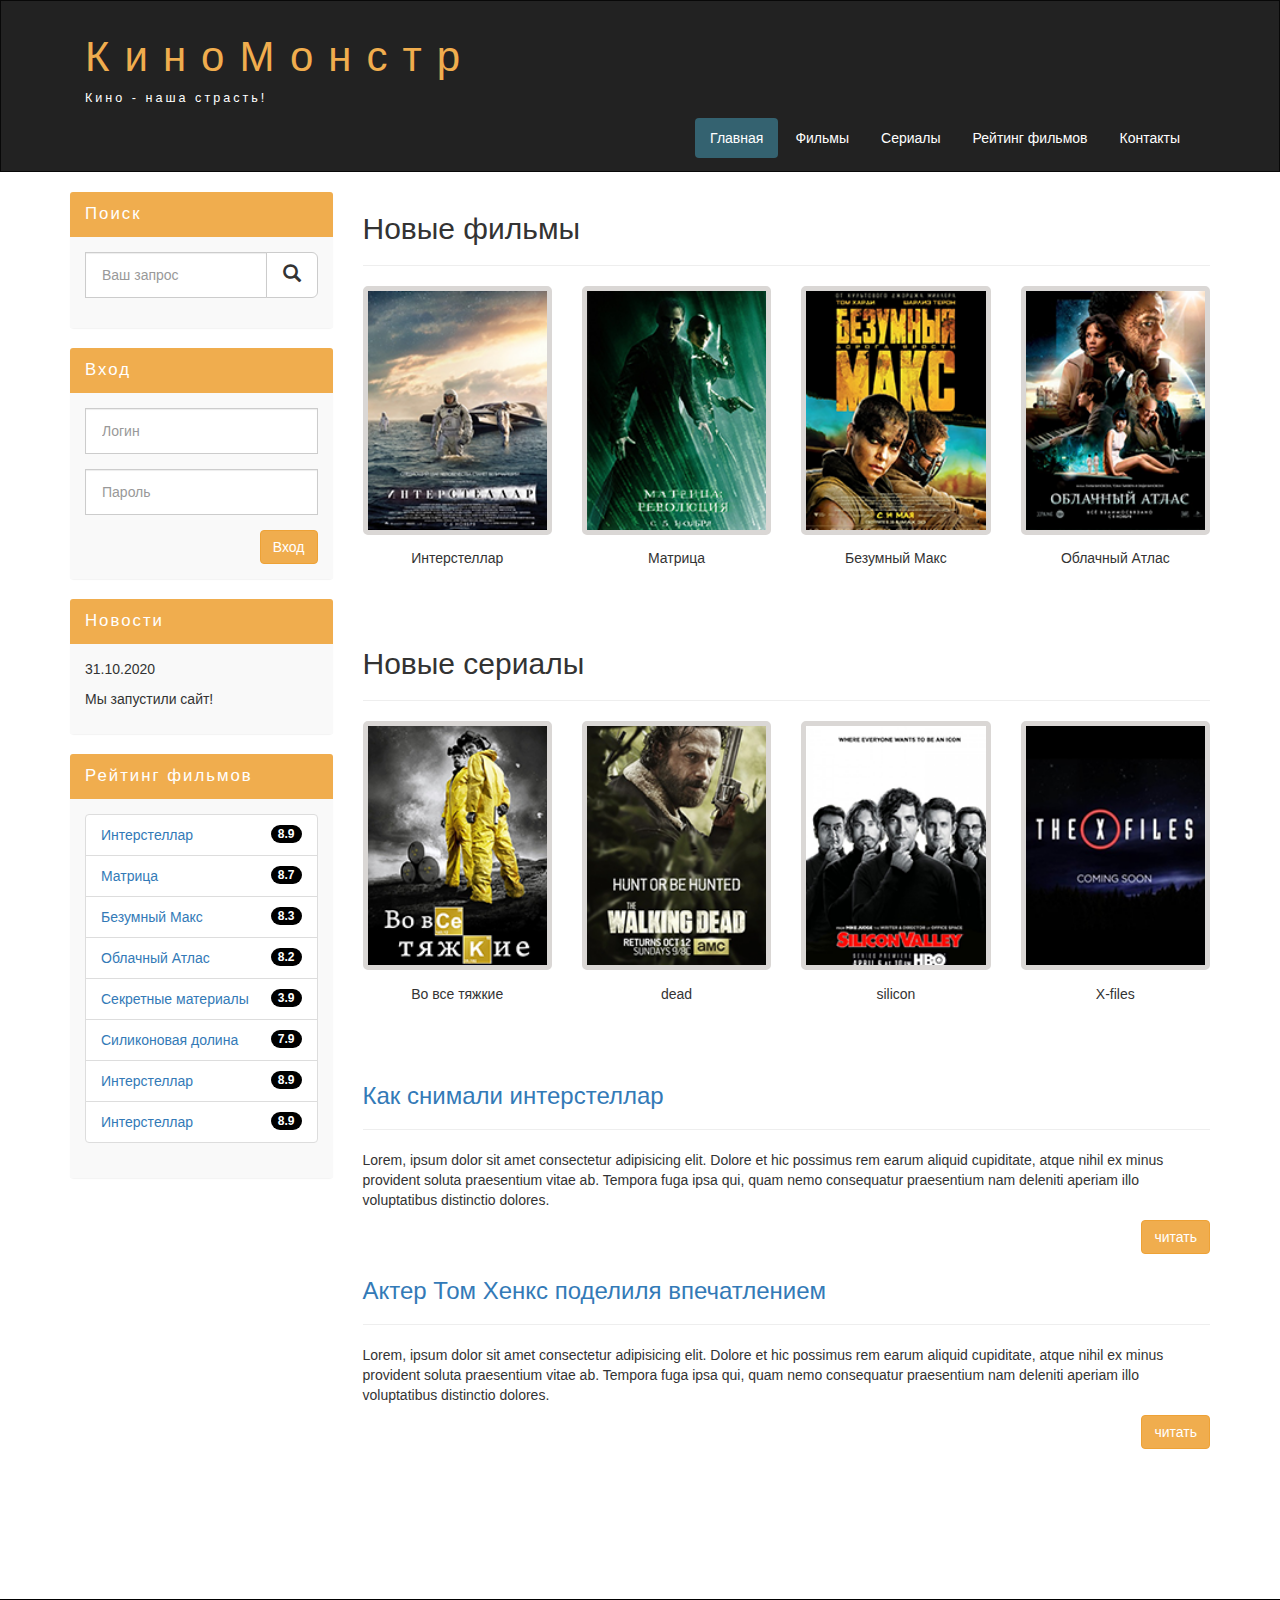
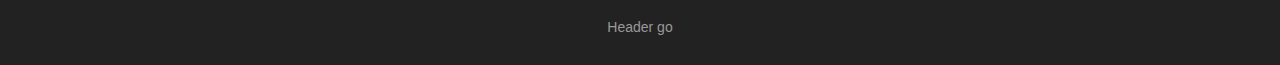
==== index.html @ dbcf628f "init add files" ====
<!doctype html>
<html lang="ru">
  <head>
    <meta charset="utf-8">
    <meta http-equiv="X-UA-Compatible" content="IE=edge">
    <meta name="viewport" content="width=device-width, initial-scale=1">
    <!-- The above 3 meta tags *must* come first in the head; any other head content must come *after* these tags -->
    <title>Киномонстр главная</title>
    
    <!-- Bootstrap -->
    <link rel="stylesheet" href="assets/css/bootstrap.min.css">
    <link rel="stylesheet" href="assets/css/style.css">

    <!-- HTML5 shim and Respond.js for IE8 support of HTML5 elements and media queries -->
    <!-- WARNING: Respond.js doesn't work if you view the page via file:// -->
    <!--[if lt IE 9]>
      <script src="https://oss.maxcdn.com/html5shiv/3.7.3/html5shiv.min.js"></script>
      <script src="https://oss.maxcdn.com/respond/1.4.2/respond.min.js"></script>
    <![endif]-->
  </head>
  <body>
    

    <div class="container-fluid">
        <div class="row">
            
            <nav role="navigation" class="navbar navbar-inverse">
                <div class="container">

                    <div class="navbar-header header">
                        <div class="container">
                            <div class="row">
                                <div class="col-lg-12">
                                    <h1><a href="#">КиноМонстр</a></h1>
                                    <p>Кино - наша страсть!</p>
                                </div>
                            </div>
                        </div>

                        <button type="button" data-target="#navbarCollapse" data-toggle="collapse" class="navbar-toggle">
                            <span class="sr-only">Toggle navigation</span>
                            <span class="icon-bar"></span>
                            <span class="icon-bar"></span>
                            <span class="icon-bar"></span>
                        </button>

                    </div>


                    <div id="navbarCollapse" class="collapse navbar-collapse navbar-right">

                        <ul class="nav nav-pills">
                            <li class="active"><a href="#">Главная</a></li>
                            <li><a href="films.html">Фильмы</a></li>
                            <li><a href="#">Сериалы</a></li>
                            <li><a href="rating.html">Рейтинг фильмов</a></li>
                            <li><a href="contact.html">Контакты</a></li>
                        </ul>

                    </div>
                </div>
            </nav>

        </div>
    </div>

    <div class="wrapper">
        <div class="container">
            <div class="row">
                <div class="col-lg-push-3 col-lg-9">

                    <form action="#" role="search" class="visible-xs">
                        <div class="form-group">
                            <div class="input-group">
                                <input type="search" class="form-control input-lg" placeholder="Ваш запрос">
                                <div class="input-group-btn">
                                    <button class="btn btn-default btn-lg" type="submit"><i class="glyphicon glyphicon-search"></i></button>
                                </div>
                            </div>
                            
                        </div>
                    </form>

                    <h2>Новые фильмы</h2>
                    <hr>
                    <div class="row">

                        <div class="films_block col-lg-3 col-md-3 col-sm-3 col-xs-6">
                            <img src="assets/img/inter.png" alt="интерстеллар">
                            <div class="film_label">Интерстеллар</div>
                        </div>
                        <div class="films_block col-lg-3 col-md-3 col-sm-3 col-xs-6">
                            <img src="assets/img/matrix.png" alt="Матрица">
                            <div class="film_label">Матрица</div>
                        </div>
                        <div class="films_block col-lg-3 col-md-3 col-sm-3 col-xs-6">
                            <img src="assets/img/max.png" alt="Безумный Макс">
                            <div class="film_label">Безумный Макс</div>
                        </div>
                        <div class="films_block col-lg-3 col-md-3 col-sm-3 col-xs-6">
                            <img src="assets/img/cloud.png" alt="Облачный Атлас">
                            <div class="film_label">Облачный Атлас</div>
                        </div>

                    </div>
                    <div class="margin-8"></div>
                    <h2>Новые сериалы</h2>
                    <hr>
                    <div class="row">

                        <div class="films_block col-lg-3 col-md-3 col-sm-3 col-xs-6">
                            <img src="assets/img/breakingbad.png" alt="Во все тяжкие">
                            <div class="film_label">Во все тяжкие</div>
                        </div>
                        <div class="films_block col-lg-3 col-md-3 col-sm-3 col-xs-6">
                            <img src="assets/img/dead.png" alt="dead">
                            <div class="film_label">dead</div>
                        </div>
                        <div class="films_block col-lg-3 col-md-3 col-sm-3 col-xs-6">
                            <img src="assets/img/silicon.png" alt="silicon">
                            <div class="film_label">silicon</div>
                        </div>
                        <div class="films_block col-lg-3 col-md-3 col-sm-3 col-xs-6">
                            <img src="assets/img/xfiles.png" alt="X-files">
                            <div class="film_label">X-files</div>
                        </div>

                    </div>
                    <div class="margin-8"></div>

                    <a href="#"><h3>Как снимали интерстеллар</h3></a>
                    <hr>
                    <p>Lorem, ipsum dolor sit amet consectetur adipisicing elit. Dolore et hic possimus rem earum aliquid cupiditate, atque nihil ex minus provident soluta praesentium vitae ab. Tempora fuga ipsa qui, quam nemo consequatur praesentium nam deleniti aperiam illo voluptatibus distinctio dolores.</p>
                    <a href="#" class="btn btn-warning pull-right">читать</a>
                    <div class="margin-8"></div>

                    <a href="#"><h3>Актер Том Хенкс поделиля впечатлением</h3></a>
                    <hr>
                    <p>Lorem, ipsum dolor sit amet consectetur adipisicing elit. Dolore et hic possimus rem earum aliquid cupiditate, atque nihil ex minus provident soluta praesentium vitae ab. Tempora fuga ipsa qui, quam nemo consequatur praesentium nam deleniti aperiam illo voluptatibus distinctio dolores.</p>
                    <a href="#" class="btn btn-warning pull-right">читать</a>
                    <div class="margin-8 clear"></div>

                </div>
                <div class="col-lg-pull-9 col-lg-3">
                    
                    <div class="panel panel-info hidden-xs">
                        <div class="panel-heading"><div class="sidebar-header">Поиск</div></div>
                        <div class="panel-body">
                            <form action="#" role="search">
                                <div class="form-group">
                                    <div class="input-group">
                                        <input type="search" class="form-control input-lg" placeholder="Ваш запрос">
                                        <div class="input-group-btn">
                                            <button class="btn btn-default btn-lg" type="submit"><i class="glyphicon glyphicon-search"></i></button>
                                        </div>
                                    </div>
                                    
                                </div>
                            </form>
                        </div>
                        
                    </div>

                    <div class="panel panel-info">
                        <div class="panel-heading"><div class="sidebar-header">Вход</div></div>
                        <div class="panel-body">
                            <form action="#" role="form">
                                <div class="form-group">
                                    <input type="text" class="form-control input-lg" placeholder="Логин">
                                </div>
                                <div class="form-group">
                                    <input type="password" class="form-control input-lg" placeholder="Пароль">
                                </div>
                                <button type="submit" class="btn btn-warning pull-right">Вход</button>
                            </form>
                        </div>
                    </div>

                    <div class="panel panel-info">
                        <div class="panel-heading">
                            <div class="sidebar-header">Новости</div>
                        </div>
                        <div class="panel-body">
                            <p>31.10.2020</p>
                            <p>Мы запустили сайт!</p>
                        </div>
                    </div>

                    <div class="panel panel-info">
                        <div class="panel-heading">
                            <div class="sidebar-header">Рейтинг фильмов</div>
                        </div>
                        <div class="panel-body">
                            <ul class="list-group">
                                <li class="list-group-item list-group-warning">
                                    <a href="#">Интерстеллар</a><span class="badge">8.9</span>
                                </li>
                                <li class="list-group-item list-group-warning">
                                    <a href="#">Матрица</a><span class="badge">8.7</span>
                                </li>
                                <li class="list-group-item list-group-warning">
                                    <a href="#">Безумный Макс</a><span class="badge">8.3</span>
                                </li>
                                <li class="list-group-item list-group-warning">
                                    <a href="#">Облачный Атлас</a><span class="badge">8.2</span>
                                </li>
                                <li class="list-group-item list-group-warning">
                                    <a href="#">Секретные материалы</a><span class="badge">3.9</span>
                                </li>
                                <li class="list-group-item list-group-warning">
                                    <a href="#">Силиконовая долина</a><span class="badge">7.9</span>
                                </li>
                                <li class="list-group-item list-group-warning">
                                    <a href="#">Интерстеллар</a><span class="badge">8.9</span>
                                </li>
                                <li class="list-group-item list-group-warning">
                                    <a href="#">Интерстеллар</a><span class="badge">8.9</span>
                                </li>
                            </ul>
                        </div>
                    </div>

                </div>
            </div>
        </div>
        <div class="clear"></div>
    </div>

    <footer>
        <div class="container">
            <p class="text-center"><a href="index.html">Header go</a></p>
        </div>
    </footer>

    <!-- jQuery (necessary for Bootstrap's JavaScript plugins) -->
    <script src="https://code.jquery.com/jquery-1.12.4.min.js" integrity="sha384-nvAa0+6Qg9clwYCGGPpDQLVpLNn0fRaROjHqs13t4Ggj3Ez50XnGQqc/r8MhnRDZ" crossorigin="anonymous"></script>
    <!-- Include all compiled plugins (below), or include individual files as needed -->
    <script src="assets/js/bootstrap.min.js"></script>
  </body>
</html>
---- assets/css/style.css ----
.header a, a:hover {
    color: #f0ad4e;
    text-decoration: none;
}

.header h1 {
    letter-spacing: 15px;
    font-size: 300%;
}
.header p {
    color: white !important;
    font-size: 90%;
    letter-spacing: 3px;
}
.nav-pills > li.active > a, .nav-pills > li.active > a:focus, .nav-pills > li.active > a:hover {
    color: #fff;
    background-color: #346270;
}
.nav-pills > li > a {
    color: #fff;
}
.nav-pills > li > a:hover {
    background-color: #346270;
}
.navbar-inverse {
    padding: 1%;
}
@media (max-width: 767px) {
    .nav-pills>li {
        float: none;
    }
    .nav-pills {
        text-align: center;
    }
    .header h1 {
        letter-spacing: 5px;
        font-size: 280%;
    }
    .header {
        text-align: center;
    }
}
.clear {
    clear: both;
    height: 63px;
}
.wrapper {
    min-height: 100%;
}
html, body {
    height: 100%;
}
footer {
    color: #666;
    background-color: #222;
    padding: 17px 0 18px 0;
    border-top: 1px solid #000;
}
footer a {
    color: #999;
}
footer a:hover {
    color: #efefef;
}
.films_block {
    text-align: center;
}
.films_block img {
    margin-bottom: 5%;
    border-radius: 5px;
    border: solid 5px #dad7d5;
    width: 100%;
}
.film_label {
    padding: 2%;
    margin-bottom: 4%;
}
.margin-8 {
    margin-top: 8%;
}
.panel {
    border: none;
}
.panel-body {
    background-color: #f9f9f9;
}
.panel-info>.panel-heading {
    background-color: #f0ad4e;
    color: white;
    border-color: transparent;
}
.sidebar-header {
    font-size: 120%;
    letter-spacing: 2px;
}
.form-control {
    font-size: 14px;
}
.input-lg {
    font-size: 14px;
}
.form-control {
    border-radius: 0px;
}
.list-group-item-warning {
    color: #8a6d3b;
    background-color: #f9f9f9;
}
.badge {
    background-color: #000000;
}
.navbar-inverse {
    border-radius: 0;
}
.info-block {
    font-size: 120%;
}
.info-block .badge {
    font-size: 80%;
}
.info-block span {
    margin-right: 3%;
}
textarea.form-control {
    height: 200px;
}
.form-contact {
    margin-bottom: 20%;
}
.table tbody>tr>td.vert-aling {
    vertical-align: middle;
}
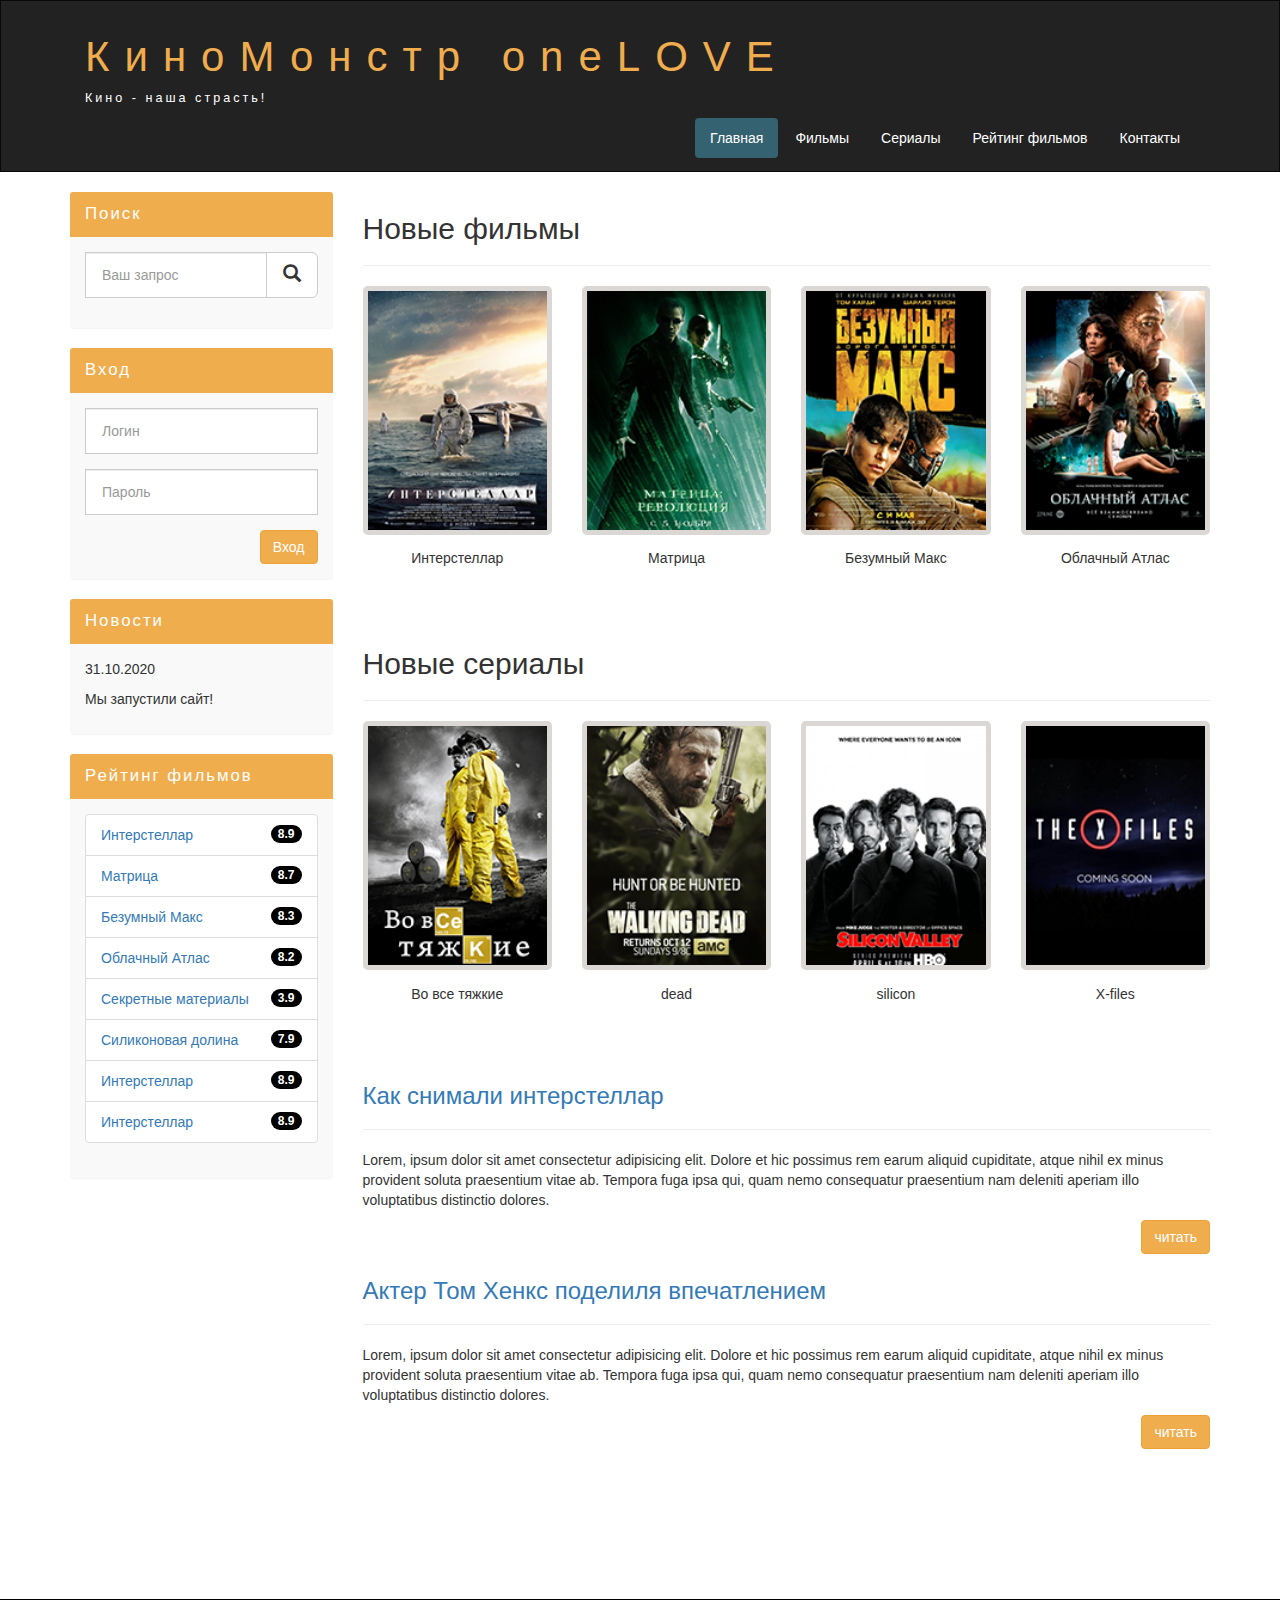
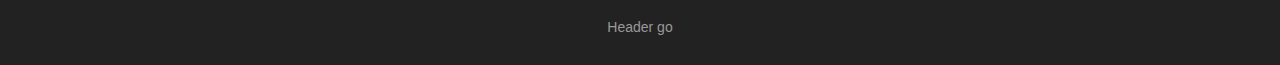
==== commit 6f280246: "header index change" ====
--- a/index.html
+++ b/index.html
@@ -31,7 +31,7 @@
                         <div class="container">
                             <div class="row">
                                 <div class="col-lg-12">
-                                    <h1><a href="#">КиноМонстр</a></h1>
+                                    <h1><a href="#">КиноМонстр oneLOVE</a></h1>
                                     <p>Кино - наша страсть!</p>
                                 </div>
                             </div>
